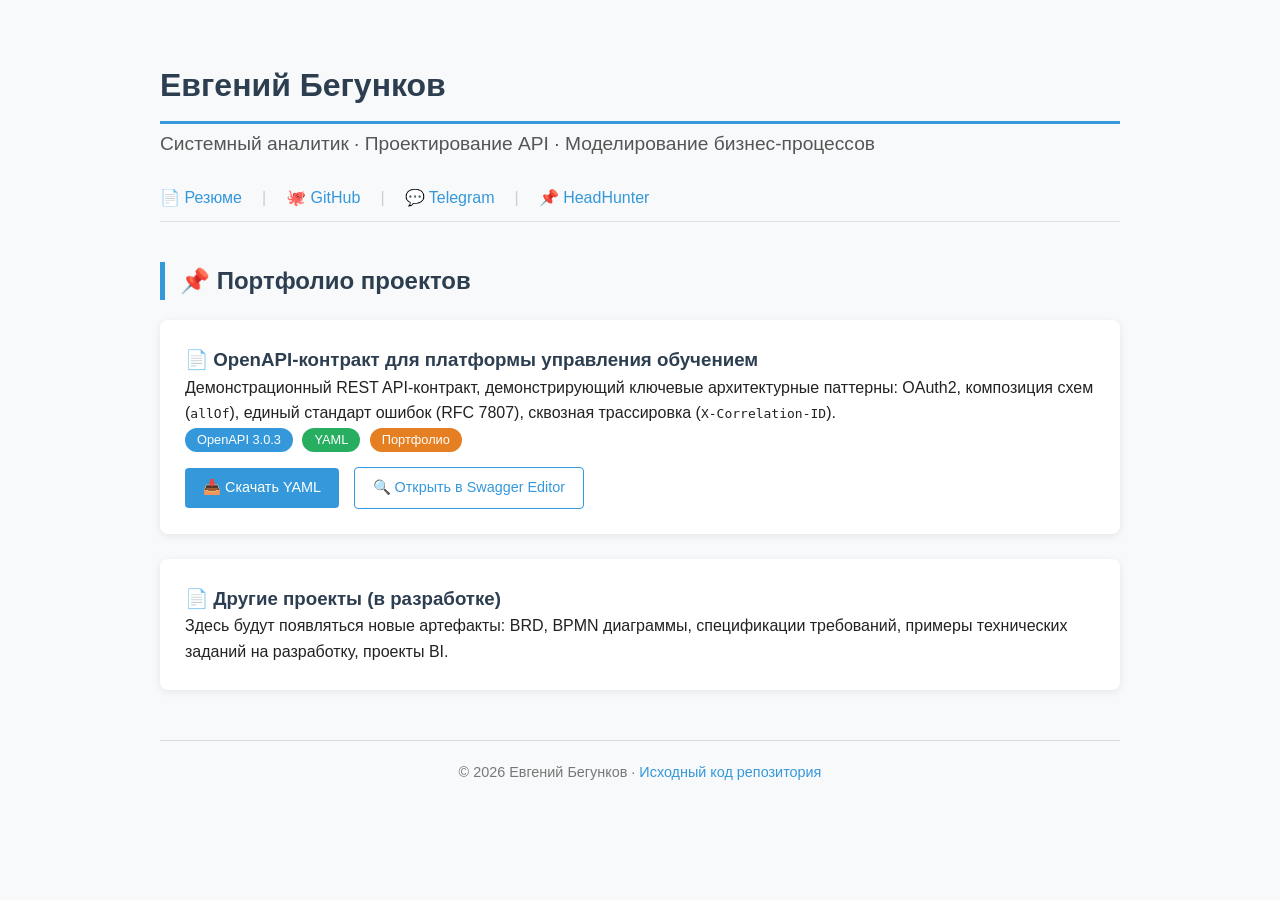
==== index.html @ eab84564 "Added a party portfolio page" ====
<!DOCTYPE html>
<html lang="ru">

<head>
    <meta charset="UTF-8">
    <meta name="viewport" content="width=device-width, initial-scale=1.0">
    <title>Евгений Бегунков - Портфолио системного аналитика</title>
    <style>
        * {
            margin: 0;
            padding: 0;
            box-sizing: border-box;
        }

        body {
            font-family: 'Segoe UI', Tahoma, Geneva, Verdana, sans-serif;
            max-width: 1000px;
            margin: 40px auto;
            padding: 20px;
            line-height: 1.6;
            background: #f8f9fa;
            color: #222;
        }

        h1 {
            color: #2c3e50;
            border-bottom: 3px solid #3498db;
            padding-bottom: 10px;
            margin-bottom: 5px;
        }

        .subtitle {
            font-size: 1.2rem;
            color: #555;
            margin-bottom: 15px;
        }

        /* --- НАВИГАЦИЯ В ШАПКЕ --- */
        .nav {
            display: flex;
            flex-wrap: wrap;
            gap: 20px;
            margin-bottom: 30px;
            padding: 10px 0;
            border-bottom: 1px solid #e0e0e0;
        }

        .nav a {
            color: #3498db;
            text-decoration: none;
            font-weight: 500;
            font-size: 1rem;
            transition: 0.2s;
        }

        .nav a:hover {
            color: #1a6e9e;
            text-decoration: underline;
        }

        .nav a:not(:last-child)::after {
            content: "|";
            color: #ccc;
            margin-left: 20px;
        }

        /* --- ОСТАЛЬНЫЕ СТИЛИ --- */
        h2 {
            color: #2c3e50;
            margin-top: 40px;
            margin-bottom: 20px;
            border-left: 5px solid #3498db;
            padding-left: 15px;
        }

        a {
            color: #3498db;
            text-decoration: none;
        }

        a:hover {
            text-decoration: underline;
        }

        .card {
            background: white;
            border-radius: 8px;
            padding: 25px;
            margin-bottom: 25px;
            box-shadow: 0 2px 8px rgba(0, 0, 0, 0.08);
            transition: 0.2s;
        }

        .card:hover {
            box-shadow: 0 4px 15px rgba(0, 0, 0, 0.12);
        }

        .card h3 {
            margin-top: 0;
            color: #2c3e50;
        }

        .badge {
            display: inline-block;
            background: #3498db;
            color: white;
            padding: 2px 12px;
            border-radius: 12px;
            font-size: 0.8rem;
            margin-right: 5px;
        }

        .badge.green {
            background: #27ae60;
        }

        .badge.orange {
            background: #e67e22;
        }

        .btn-group {
            margin-top: 15px;
        }

        .btn {
            display: inline-block;
            background: #3498db;
            color: white;
            padding: 8px 18px;
            border-radius: 4px;
            margin-right: 10px;
            font-size: 0.9rem;
            transition: 0.2s;
        }

        .btn:hover {
            background: #2980b9;
            text-decoration: none;
        }

        .btn.outline {
            background: transparent;
            color: #3498db;
            border: 1px solid #3498db;
        }

        .btn.outline:hover {
            background: #3498db;
            color: white;
        }

        .footer {
            margin-top: 50px;
            padding-top: 20px;
            border-top: 1px solid #ddd;
            text-align: center;
            font-size: 0.9rem;
            color: #777;
        }

        .footer a {
            color: #3498db;
        }
    </style>
</head>

<body>
    <h1>Евгений Бегунков</h1>
    <div class="subtitle">Системный аналитик · Проектирование API · Моделирование бизнес-процессов</div>

    <!-- НАВИГАЦИЯ В ШАПКЕ -->
    <div class="nav">
        <a href="resume/">📄 Резюме</a>
        <a href="https://github.com/Evgeny-NN" target="_blank">🐙 GitHub</a>
        <a href="https://t.me/Evgeny_NN" target="_blank">💬 Telegram</a>
        <a href="https://nn.hh.ru/resume/af88156cff107f02ad0039ed1f6d737846437a" target="_blank">📌 HeadHunter</a>
    </div>

    <h2>📌 Портфолио проектов</h2>

    <div class="card">
        <h3>📄 OpenAPI-контракт для платформы управления обучением</h3>
        <p>
            Демонстрационный REST API-контракт, демонстрирующий ключевые архитектурные паттерны:
            OAuth2, композиция схем (<code>allOf</code>), единый стандарт ошибок (RFC 7807),
            сквозная трассировка (<code>X-Correlation-ID</code>).
        </p>
        <p>
            <span class="badge">OpenAPI 3.0.3</span>
            <span class="badge green">YAML</span>
            <span class="badge orange">Портфолио</span>
        </p>
        <div class="btn-group">
            <a href="portfolio/openapi/learning-platform-api.yaml" class="btn" download>📥 Скачать YAML</a>
            <a href="https://editor.swagger.io/?url=https://raw.githubusercontent.com/Evgeny-NN/resume-files/main/portfolio/openapi/learning-platform-api.yaml"
                target="_blank" class="btn outline">🔍 Открыть в Swagger Editor</a>
        </div>
    </div>

    <div class="card">
        <h3>📄 Другие проекты (в разработке)</h3>
        <p>Здесь будут появляться новые артефакты: BRD, BPMN диаграммы, спецификации требований, примеры технических заданий на разработку, проекты BI.</p>
    </div>

        <div class="footer">
        &copy; 2026 Евгений Бегунков · <a href="https://github.com/Evgeny-NN/resume-files" target="_blank">Исходный код
            репозитория</a>
    </div>
</body>

</html>
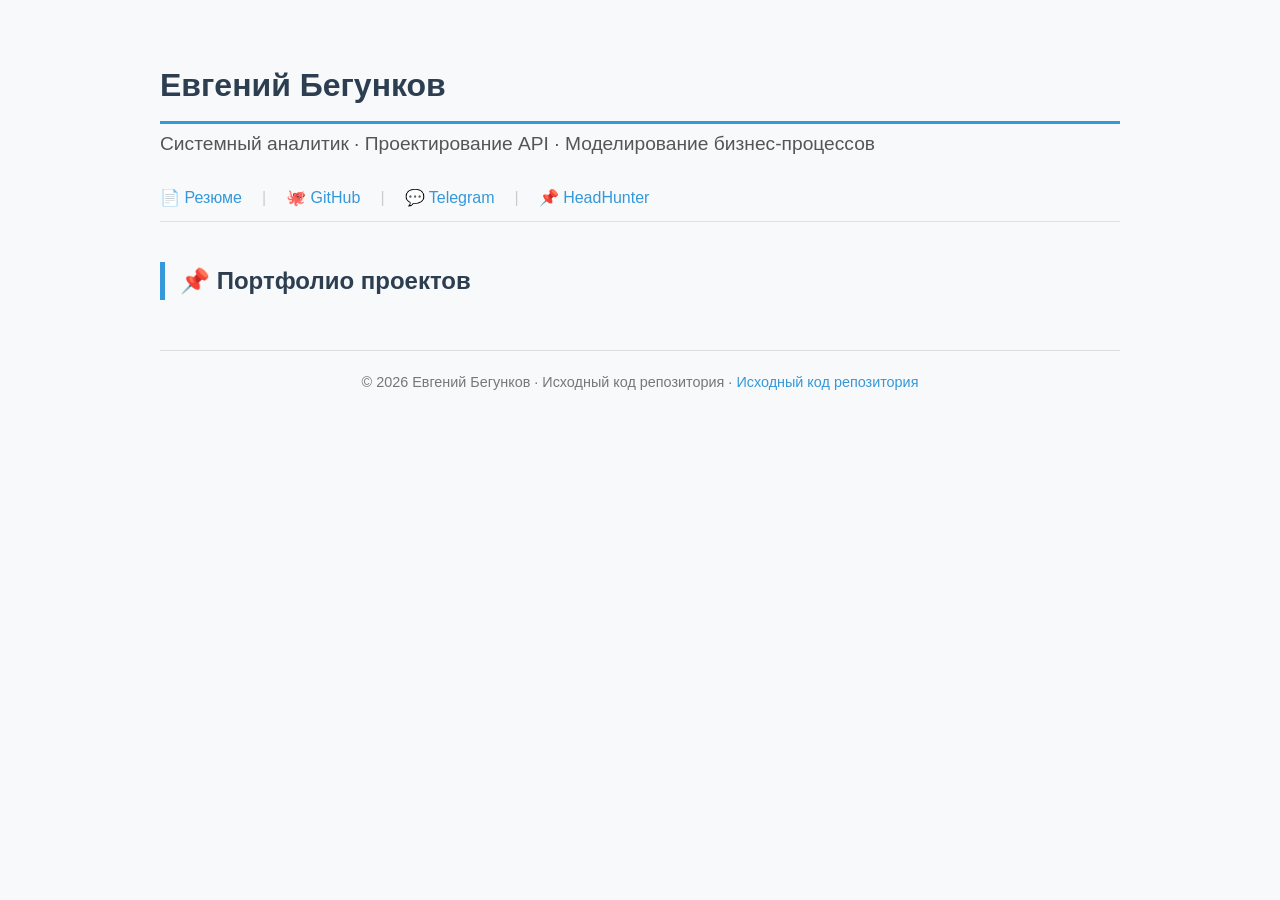
==== commit 8d9940db: "Added content automation via data.json, updated site structure and README" ====
--- a/index.html
+++ b/index.html
@@ -177,35 +177,14 @@
     </div>
 
     <h2>📌 Портфолио проектов</h2>
+    <!-- Здесь скрипт loadData.js вставит карточки проектов из data.json -->
 
-    <div class="card">
-        <h3>📄 OpenAPI-контракт для платформы управления обучением</h3>
-        <p>
-            Демонстрационный REST API-контракт, демонстрирующий ключевые архитектурные паттерны:
-            OAuth2, композиция схем (<code>allOf</code>), единый стандарт ошибок (RFC 7807),
-            сквозная трассировка (<code>X-Correlation-ID</code>).
-        </p>
-        <p>
-            <span class="badge">OpenAPI 3.0.3</span>
-            <span class="badge green">YAML</span>
-            <span class="badge orange">Портфолио</span>
-        </p>
-        <div class="btn-group">
-            <a href="portfolio/openapi/learning-platform-api.yaml" class="btn" download>📥 Скачать YAML</a>
-            <a href="https://editor.swagger.io/?url=https://raw.githubusercontent.com/Evgeny-NN/resume-files/main/portfolio/openapi/learning-platform-api.yaml"
-                target="_blank" class="btn outline">🔍 Открыть в Swagger Editor</a>
-        </div>
-    </div>
-
-    <div class="card">
-        <h3>📄 Другие проекты (в разработке)</h3>
-        <p>Здесь будут появляться новые артефакты: BRD, BPMN диаграммы, спецификации требований, примеры технических заданий на разработку, проекты BI.</p>
-    </div>
-
-        <div class="footer">
+    <div class="footer">
         &copy; 2026 Евгений Бегунков · <a href="https://github.com/Evgeny-NN/resume-files" target="_blank">Исходный код
             репозитория</a>
     </div>
+
+    <script src="loadData.js"></script>
 </body>
 
 </html>
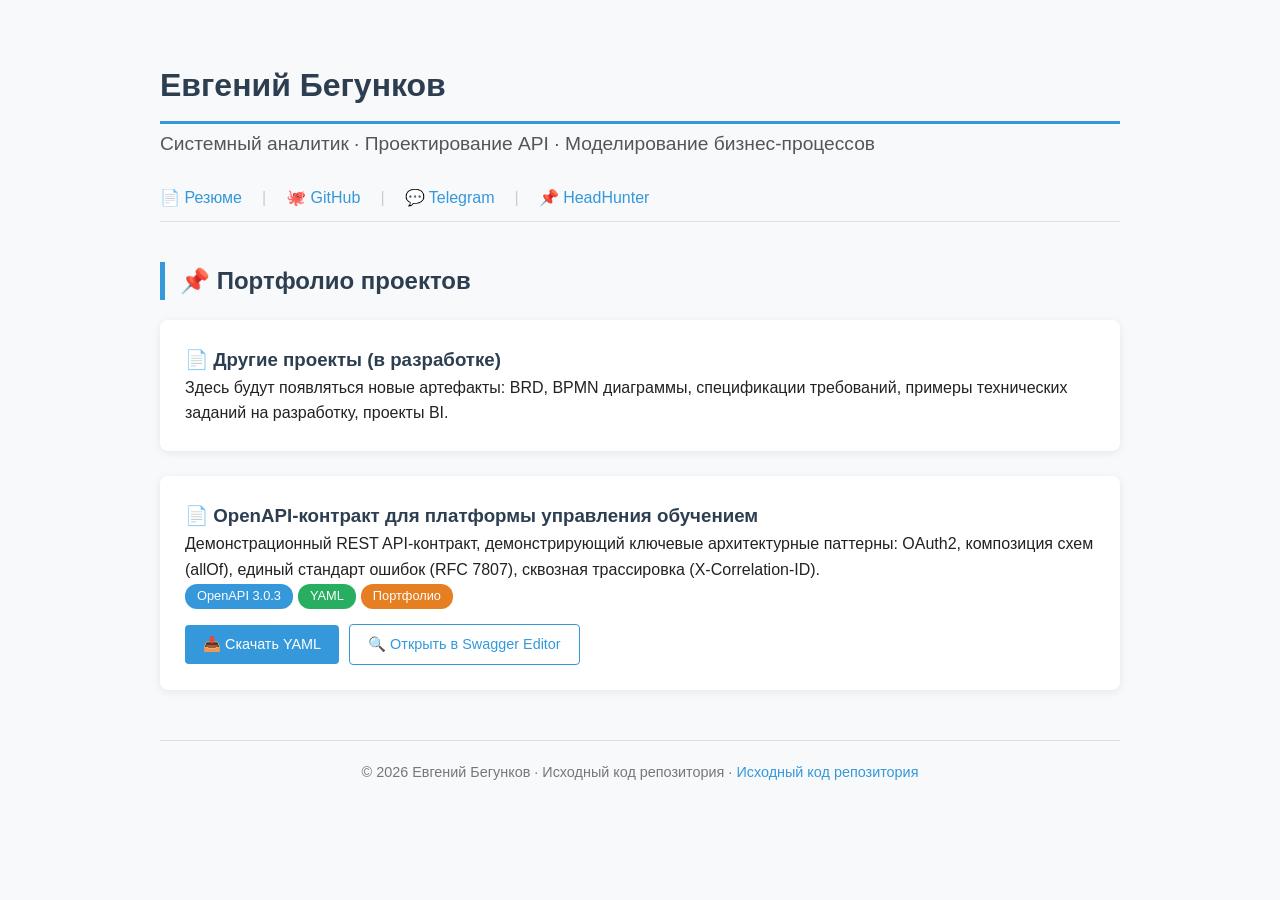
==== commit 48d7c269: "fixed automation" ====
--- a/index.html
+++ b/index.html
@@ -171,8 +171,8 @@
     <!-- НАВИГАЦИЯ В ШАПКЕ -->
     <div class="nav">
         <a href="resume/">📄 Резюме</a>
-        <a href="https://github.com/Evgeny-NN" target="_blank">🐙 GitHub</a>
-        <a href="https://t.me/Evgeny_NN" target="_blank">💬 Telegram</a>
+        <a href="https://github.com/Evgeny-NN/resume-files" target="_blank">🐙 GitHub</a>
+        <a href="https://t.me/Begunkov" target="_blank">💬 Telegram</a>
         <a href="https://nn.hh.ru/resume/af88156cff107f02ad0039ed1f6d737846437a" target="_blank">📌 HeadHunter</a>
     </div>
 
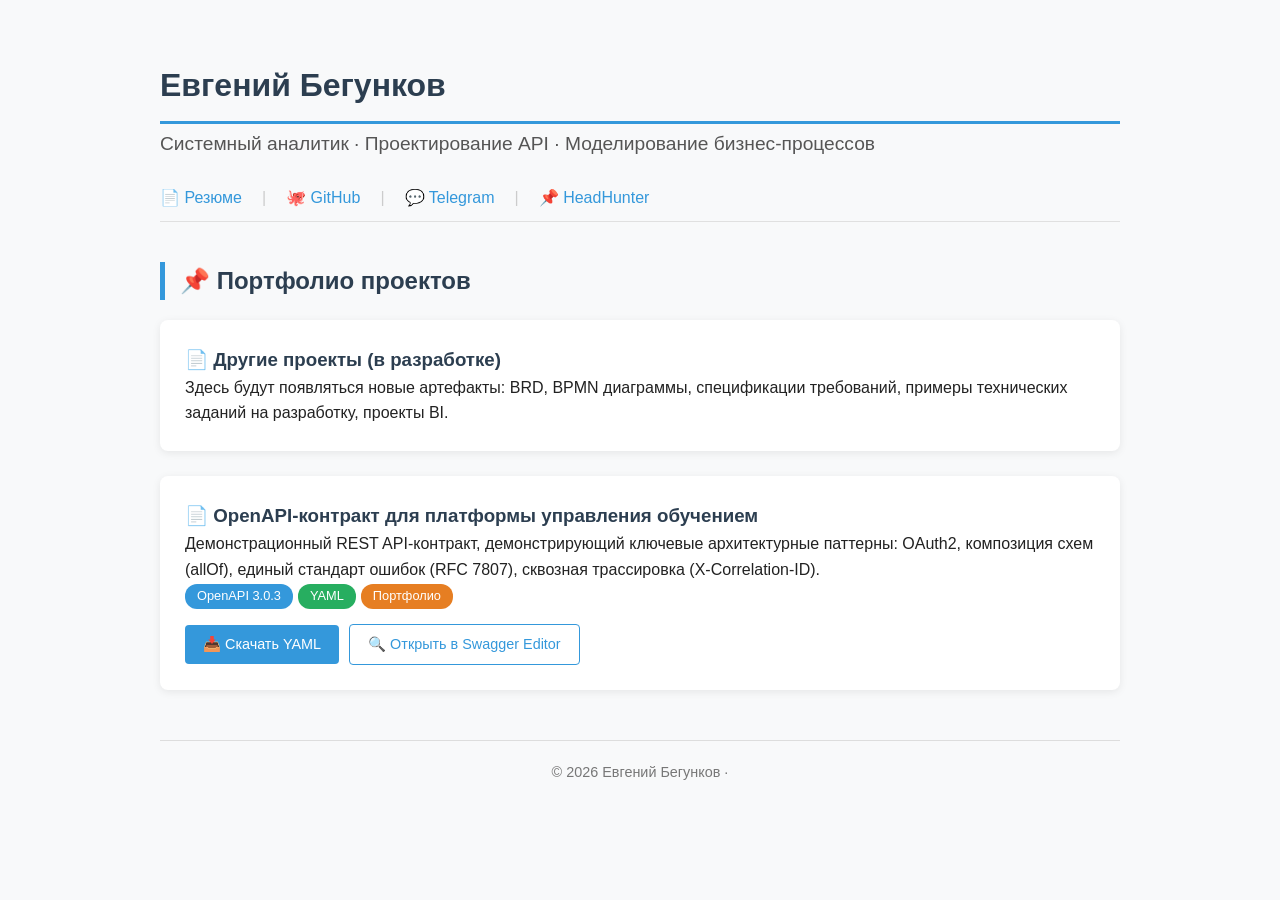
==== commit 49719e9d: "fixed links" ====
--- a/index.html
+++ b/index.html
@@ -176,7 +176,7 @@
         <a href="https://nn.hh.ru/resume/af88156cff107f02ad0039ed1f6d737846437a" target="_blank">📌 HeadHunter</a>
     </div>
 
-    <h2>📌 Портфолио проектов</h2>
+    <h2 id="projects">📌 Портфолио проектов</h2>
     <!-- Здесь скрипт loadData.js вставит карточки проектов из data.json -->
 
     <div class="footer">
